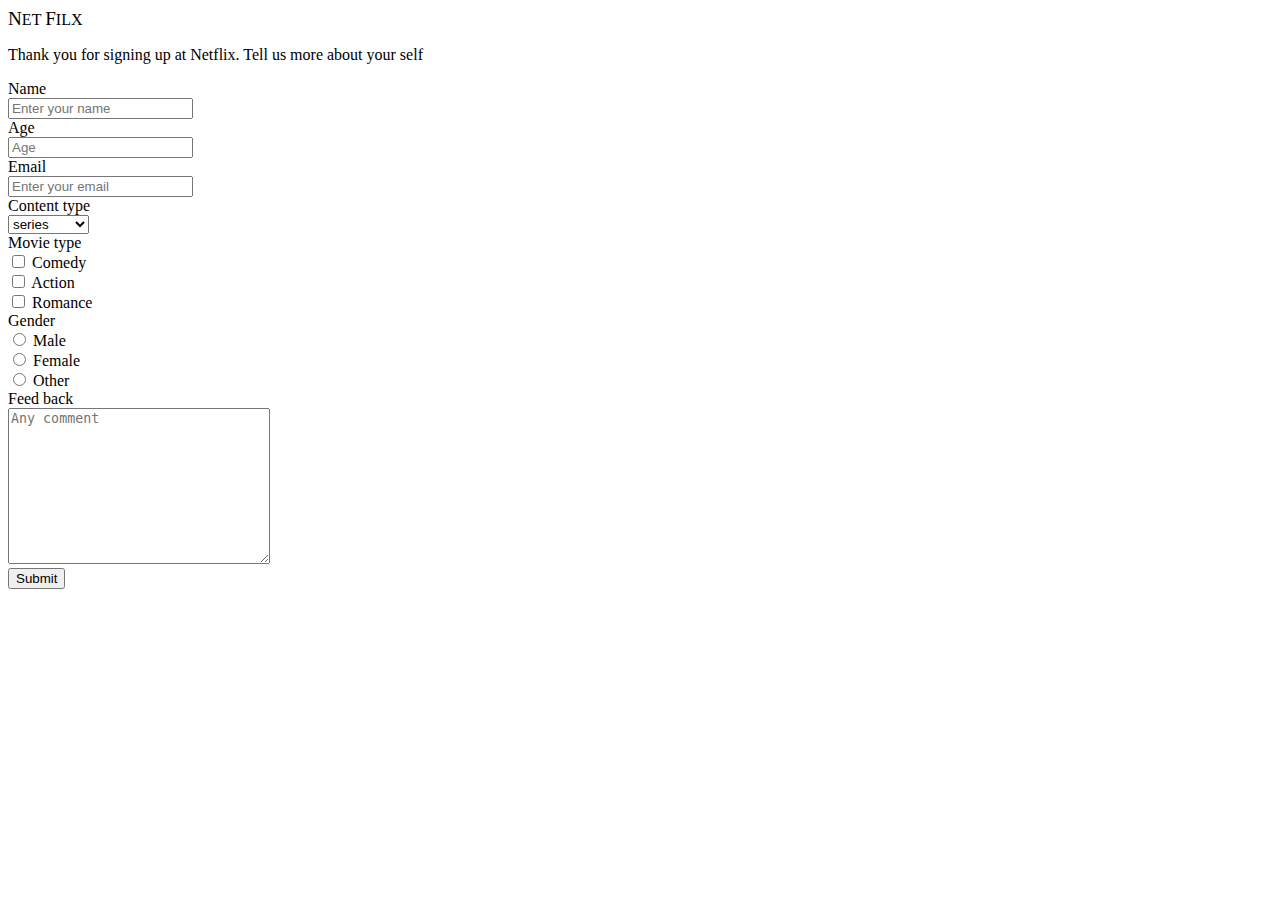
==== index.html @ ffdc38c0 "edit" ====
<!DOCTYPE html>
<html lang="en">
  <head>
    <meta charset="UTF-8" />
    <meta http-equiv="X-UA-Compatible" content="IE=edge" />
    <meta name="viewport" content="width=device-width, initial-scale=1.0" />
    <link rel="stylesheet" href="style.css" />
    <link
      rel="shortcut icon"
      href="../images/netflix-logo.png"
      type="image/x-icon"
    />
    <title>Survey Form</title>
  </head>
  <body>
    <div id="container">
      <header>
        <div id="title">
          <span><big>N</big>ET</span>
          <span id="title-span"> <big>F</big>ILX</span>
        </div>

        <p id="description">
          Thank you for signing up at Netflix. Tell us more about your self
        </p>
      </header>
      <form action="result.html" id="survey-form">
        <!-- Personal Info -->
        <div class="box">
          <label for="name">Name</label><br /><input
            type="text"
            name="name"
            id="name"
            placeholder="Enter your name"
          />
        </div>
        <div class="box">
          <label for="age">Age</label><br /><input
            type="text"
            name="age"
            id="age"
            placeholder="Age"
          />
        </div>
        <div class="box">
          <label for="email">Email</label><br /><input
            type="text"
            name=""
            id="email"
            placeholder="Enter your email"
          />
        </div>

        <!-- Content Type -->

        <div class="box">
          <label for="content">Content type</label>
          <br />
          <select name="content" id="content">
            <option value="series">series</option>
            <option value="films">Films</option>
            <option value="geografig">Geografig</option>
            <option value="cartoons">Cartoons</option>
          </select>
        </div>

        <!-- Movie Type -->

        <div class="box">
          <label for="">Movie type</label> <br />
          <input type="checkbox" name="movie-type" id="comedy" />
          <label for="comedy">Comedy</label><br />

          <input type="checkbox" name="movie-type" id="action" />
          <label for="action">Action</label><br />

          <input type="checkbox" name="movie-type" id="romance" />
          <label for="romance">Romance</label><br />
        </div>

        <!-- Gender -->

        <div class="box">
          <label for="">Gender</label> <br />
          <input type="radio" name="gender" id="male" value="Male" />
          <label for="male">Male</label> <br />
          <input type="radio" name="gender" id="female" value="Female" />
          <label for="female">Female</label> <br />
          <input type="radio" name="gender" id="other" value="Other" />
          <label for="other">Other</label> <br />
        </div>

        <!-- Feed back -->

        <div class="box">
          <label for="feed-back">Feed back</label> <br />
          <textarea
            name="feed-back"
            id="feed-back"
            cols="30"
            rows="10"
            placeholder="Any comment"
          ></textarea>
        </div>

        <!-- Submit -->
        <div id="submit">
          <input type="submit" value="Submit" />
        </div>
      </form>
    </div>
  </body>
</html>
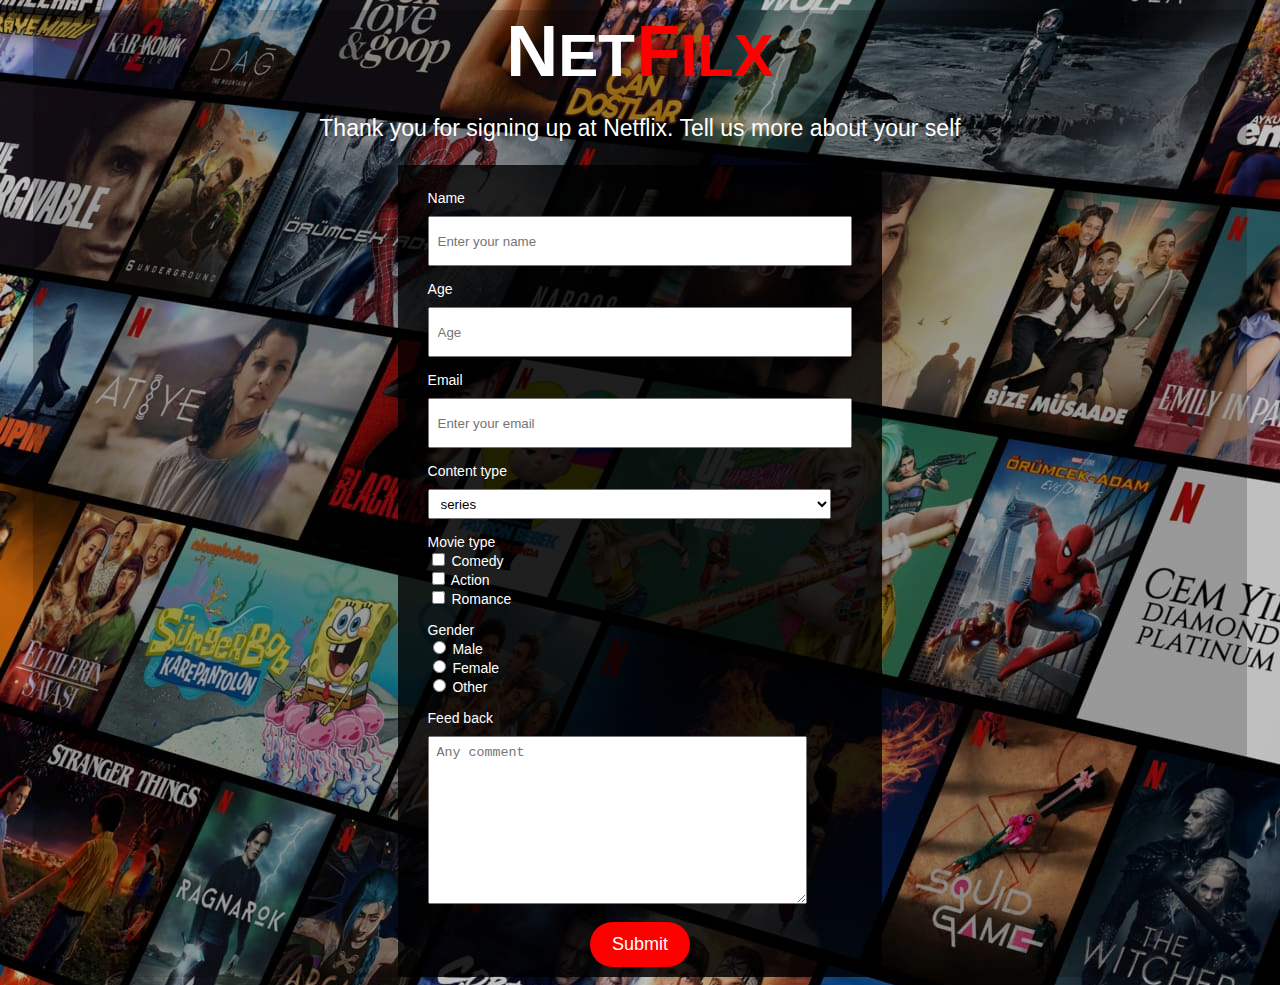
==== commit 2bc2f74d: "survey-form" ====
--- a/index.html
+++ b/index.html
@@ -7,7 +7,7 @@
     <link rel="stylesheet" href="style.css" />
     <link
       rel="shortcut icon"
-      href="../images/netflix-logo.png"
+      href="./netflix-logo.png"
       type="image/x-icon"
     />
     <title>Survey Form</title>
--- a/style.css
+++ b/style.css
@@ -0,0 +1,77 @@
+body {
+  background-image: url(./background_image.jpg);
+  color: white;
+}
+#container {
+  background-color: rgba(0, 0, 0, 0.2);
+  margin: 10px 25px 2px 25px;
+}
+header {
+  margin: auto;
+  text-align: center;
+}
+#title {
+  margin: auto;
+  font-size: 60px;
+  font-family: "Bowlby One SC", sans-serif, cursive, monospace;
+  font-weight: 900;
+}
+#title-span {
+  color: #ff0000;
+  margin-left: -15px;
+}
+#description {
+  font-family: "Segoe UI", Tahoma, Geneva, Verdana, sans-serif;
+  font-size: 23px;
+  font-weight: 400;
+}
+#survey-form {
+  background-color: rgba(0, 0, 0, 0.8);
+  padding: 10px 30px;
+  width: 35%;
+  margin: 20px auto 0px;
+}
+.box {
+  margin: 15px auto;
+  font-family: "Segoe UI", Tahoma, Geneva, Verdana, sans-serif;
+  font-size: 14px;
+  font-weight: 400;
+  align-items: center;
+}
+input[type="text"] {
+  margin-top: 10px;
+  padding-left: 8px;
+  width: 100%;
+  height: 50px;
+  border-radius: 2;
+  box-sizing: border-box;
+}
+select {
+  margin-top: 10px;
+  padding-left: 8px;
+  width: 95%;
+  height: 30px;
+  border-radius: 2;
+  box-sizing: border-box;
+}
+textarea {
+  border-radius: 2;
+  width: 85%;
+  padding: 8px;
+  margin-top: 10px;
+}
+#submit {
+  display: flex;
+  justify-content: center;
+  align-items: center;
+}
+#submit > input {
+  background-color: #ff0000;
+  color: white;
+  border-radius: 50px;
+  border: none;
+  cursor: pointer;
+  height: 45px;
+  width: 100px;
+  font-size: 18px;
+}
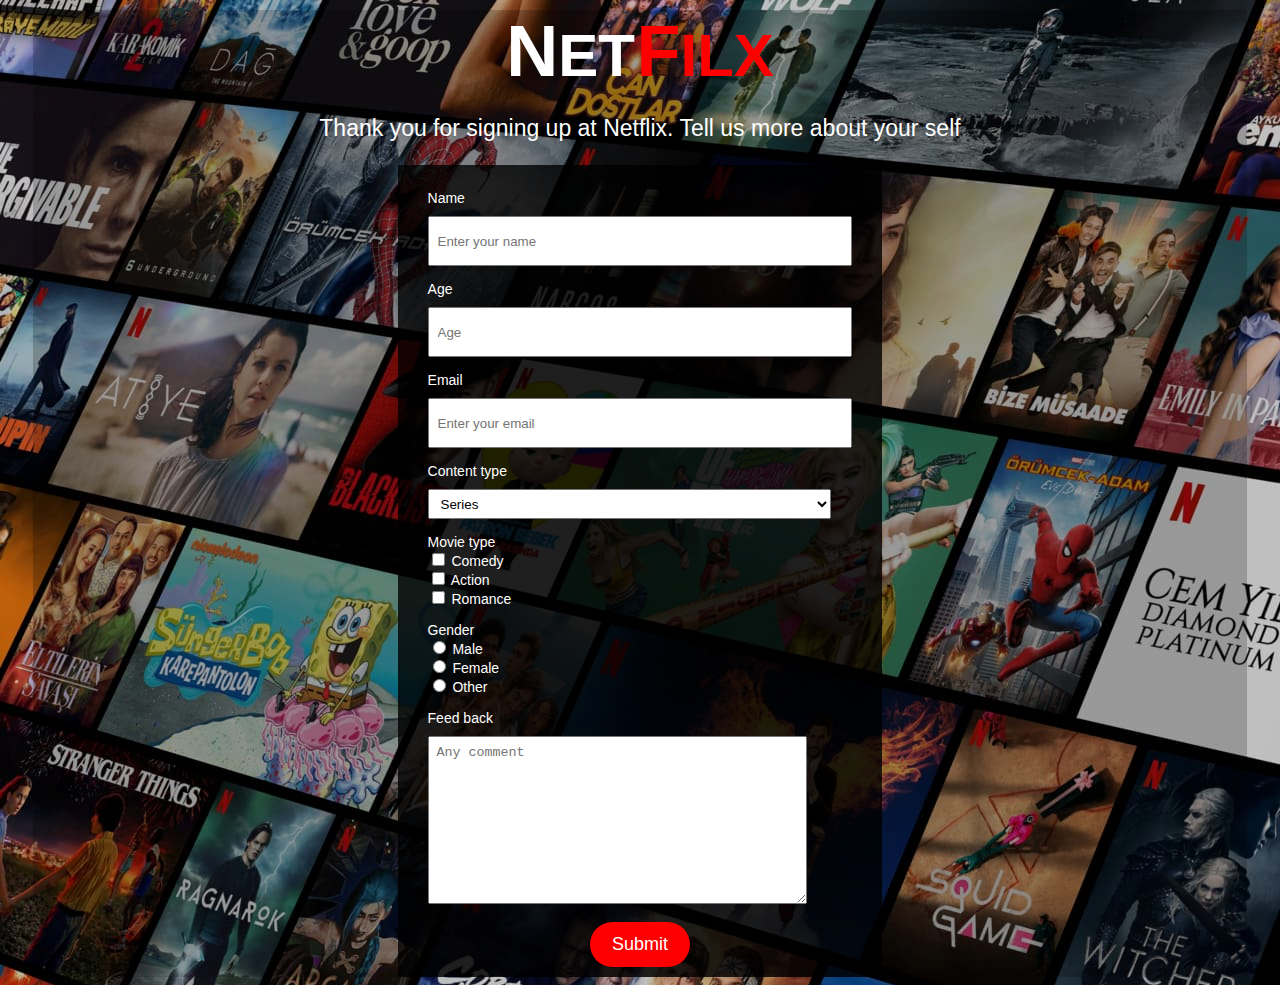
==== commit 26932baa: "dropdown changed" ====
--- a/index.html
+++ b/index.html
@@ -57,10 +57,9 @@
           <label for="content">Content type</label>
           <br />
           <select name="content" id="content">
-            <option value="series">series</option>
-            <option value="films">Films</option>
-            <option value="geografig">Geografig</option>
-            <option value="cartoons">Cartoons</option>
+            <option value="series">Series</option>
+            <option value="movies">Movies</option>
+
           </select>
         </div>
 
